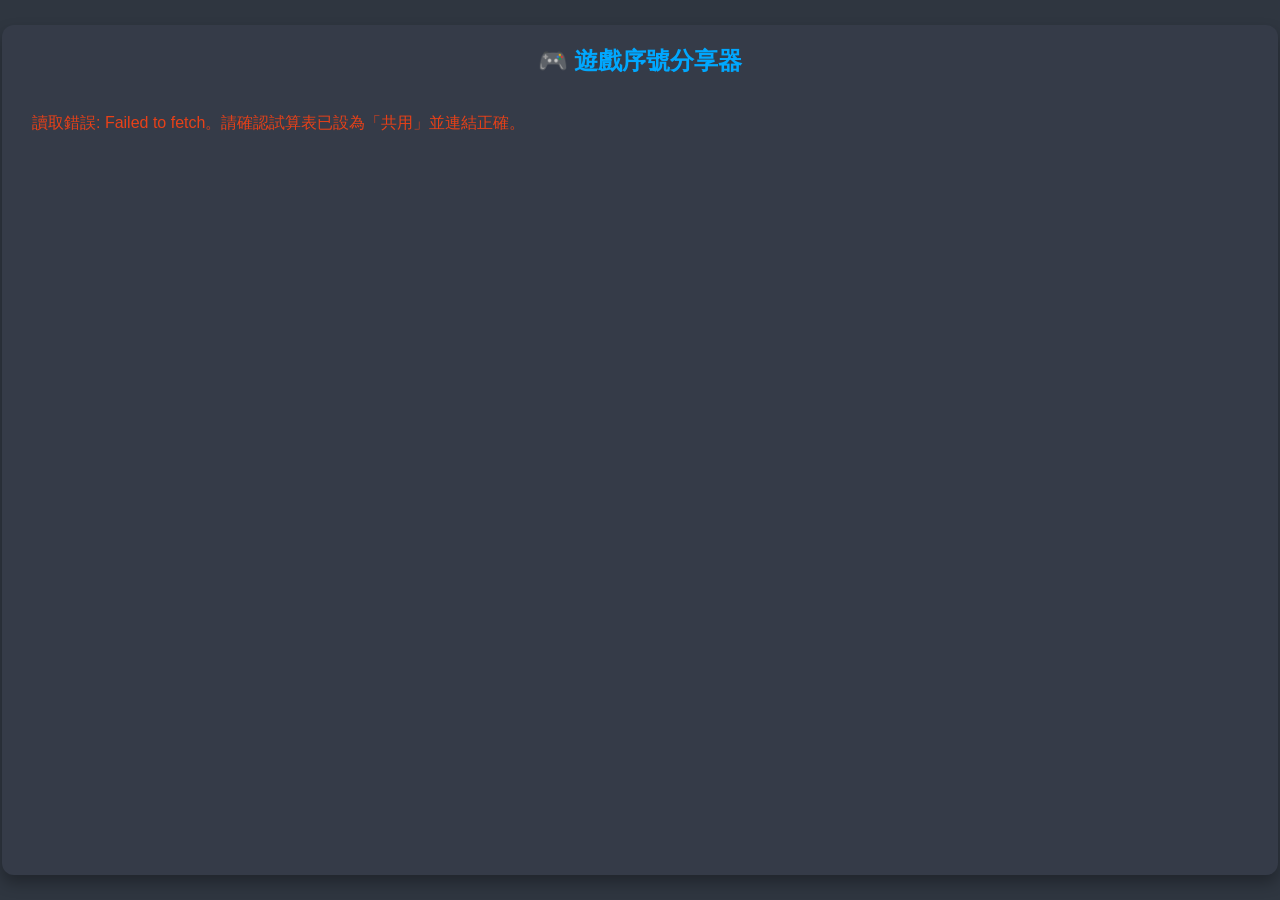
==== index.html @ b49b6d85 "Update index.html" ====
<!DOCTYPE html>
<html lang="zh-TW">
<head>
    <meta charset="UTF-8">
    <meta name="viewport" content="width=device-width, initial-scale=1.0">
    <title>燕雲序號</title>
    <style>
        body {
            font-family: 'Segoe UI', Tahoma, Geneva, Verdana, sans-serif;
            background-color: #2f3640;
            color: #f5f6fa;
            display: flex;
            justify-content: center;
            align-items: center; /* 讓整個容器在螢幕正中間 */
            margin: 0;
            height: 100vh; /* 鎖定網頁高度剛好等於螢幕高度 */
            overflow: hidden; /* 🌟 徹底禁止整個網頁出現上下滾動條 */
        }

        .app-container {
            background: #353b48;
            padding: 20px 30px;
            border-radius: 12px;
            box-shadow: 0 8px 15px rgba(0,0,0,0.3);
            width: 95vw; /* 寬度佔滿螢幕 95% */
            height: 90vh; /* 高度佔滿螢幕 90%，留出邊界 */
            display: flex;
            flex-direction: column;
        }

        h2 {
            margin-top: 0;
            text-align: center;
            color: #00a8ff;
            margin-bottom: 20px;
            flex-shrink: 0; /* 確保標題不會因為序號太多而被壓縮 */
        }

        .key-list {
            /* 🌟 動態排版魔法：向下排列，碰到底部自動換到右邊新的一欄 */
            display: flex;
            flex-direction: column;
            flex-wrap: wrap; 
            align-content: flex-start;
            gap: 12px;
            
            height: 100%; /* 自動填滿標題下方的所有剩餘空間 */
            overflow-x: auto; /* 序號很多欄的時候，允許左右滑動 */
            overflow-y: hidden; /* 確保絕對不會上下滑動 */
            padding-bottom: 10px;
        }

        .key-item {
            display: flex;
            gap: 10px;
            background: #2f3640;
            padding: 10px;
            border-radius: 6px;
            align-items: center;
            border: 1px solid #718093;
            width: max-content; /* 讓框框的寬度「剛剛好」包住序號和按鈕 */
        }

        .key-item input {
            width: 155px; /* 🌟 寫死輸入框寬度，按鈕就會直接貼齊在紅色標記線的位置 */
            background: transparent;
            border: none;
            color: #f5f6fa;
            font-size: 16px;
            font-family: monospace;
            outline: none;
            transition: color 0.3s;
        }

        .copy-btn {
            padding: 8px 12px;
            font-size: 14px;
            cursor: pointer;
            border: none;
            border-radius: 4px;
            transition: 0.2s;
            color: white;
            background-color: #44bd32;
            white-space: nowrap;
        }
        .copy-btn:hover { background-color: #4cd137; }
        .copy-btn.success { background-color: #e1b12c; }

        /* 美化一下底部的左右滾動條，讓它在深色背景更好看 */
        ::-webkit-scrollbar {
            height: 12px;
        }
        ::-webkit-scrollbar-track {
            background: #2f3640;
            border-radius: 6px;
        }
        ::-webkit-scrollbar-thumb {
            background: #718093;
            border-radius: 6px;
        }
        ::-webkit-scrollbar-thumb:hover {
            background: #00a8ff;
        }
    </style>
</head>
<body>

    <div class="app-container">
        <h2>🎮 遊戲序號分享器</h2>
        <div id="keyList" class="key-list"></div>
    </div>

    <script src="keys.js"></script>

<script>
    document.addEventListener("DOMContentLoaded", async () => {
        const keyList = document.getElementById("keyList");
        const usedKeys = JSON.parse(localStorage.getItem('myUsedKeys') || '[]');
        
        // 🌟 把剛剛組裝好的 CSV 連結放在這
        const csvUrl = "https://docs.google.com/spreadsheets/d/1OxGtnWXhjQEUlY1eI7tkQXdDOUSU3BPQaHswRTSkiH0/gviz/tq?tqx=out:csv&sheet=Sheet1";

        try {
            const response = await fetch(csvUrl);
            if (!response.ok) throw new Error("網路請求失敗");
            
            const data = await response.text();
            
            // 解析 CSV：以換行符號切割，並過濾掉標題列(第一行)與空行
            const lines = data.split('\n');
            const sharedKeys = lines.slice(1).map(line => line.replace(/"/g, '').trim()).filter(k => k !== "");

            sharedKeys.forEach(key => addKeyToDOM(key));
        } catch (e) {
            console.error(e);
            keyList.innerHTML = `<p style='text-align:center; color:#e84118;'>讀取錯誤: ${e.message}。請確認試算表已設為「共用」並連結正確。</p>`;
        }
        
        // 記得保留你原本的 addKeyToDOM 和 markAsUsed 函數在這裡...
    });
</script>

</body>
</html>
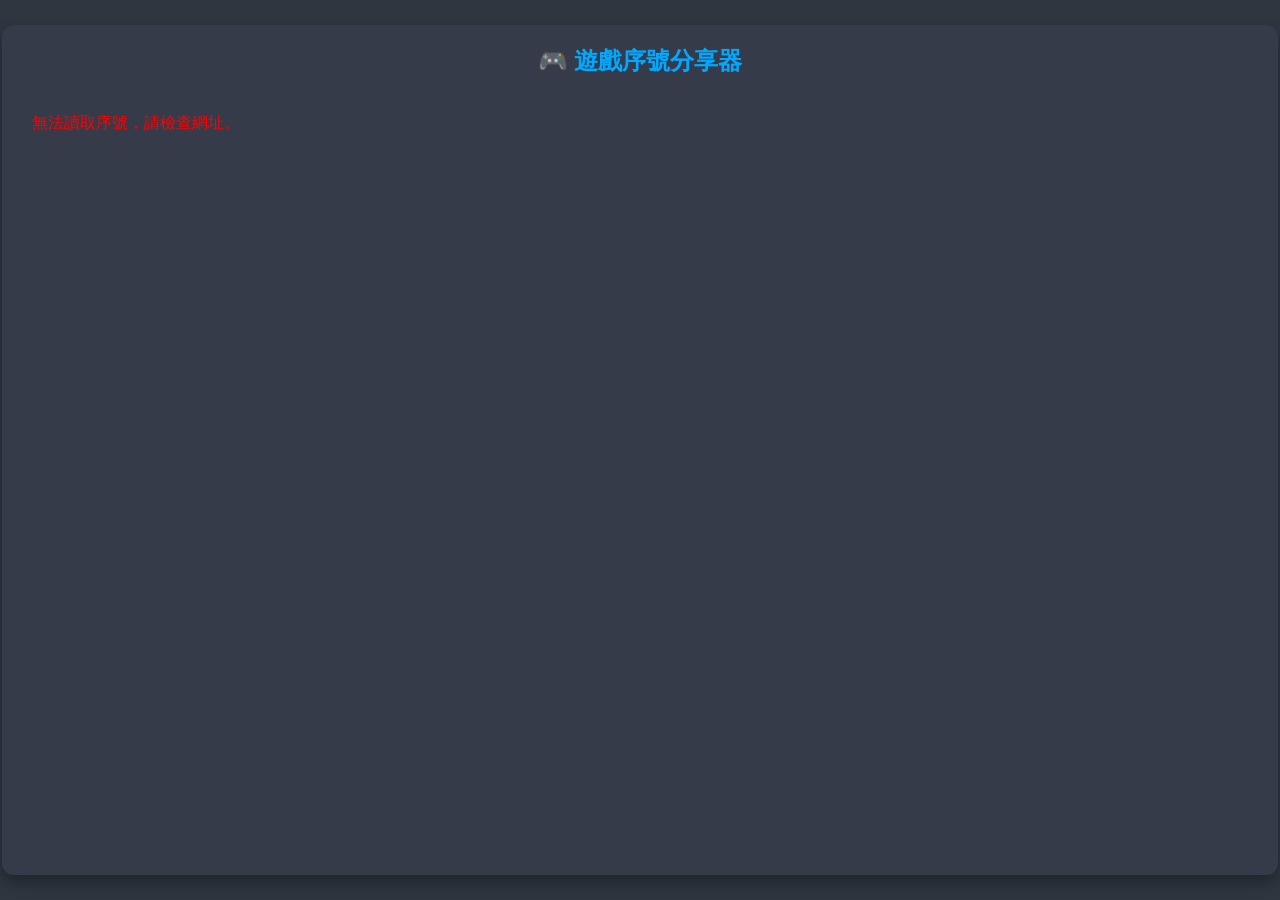
==== commit d0b7de5a: "Update index.html" ====
--- a/index.html
+++ b/index.html
@@ -117,26 +117,19 @@
         const keyList = document.getElementById("keyList");
         const usedKeys = JSON.parse(localStorage.getItem('myUsedKeys') || '[]');
         
-        // 🌟 把剛剛組裝好的 CSV 連結放在這
-        const csvUrl = "https://docs.google.com/spreadsheets/d/1OxGtnWXhjQEUlY1eI7tkQXdDOUSU3BPQaHswRTSkiH0/gviz/tq?tqx=out:csv&sheet=Sheet1";
+// 替換掉原本的 csvUrl 邏輯，改用這個：
+const rawGistUrl = "https://gist.githubusercontent.com/AngKuKueh/744a869a1fc16f2f3ce1430549cd5bee/raw/9ef3564fe8f96afb8cfdb8e13698ada5507ed8f2/gistfile1.txt"; 
 
-        try {
-            const response = await fetch(csvUrl);
-            if (!response.ok) throw new Error("網路請求失敗");
-            
-            const data = await response.text();
-            
-            // 解析 CSV：以換行符號切割，並過濾掉標題列(第一行)與空行
-            const lines = data.split('\n');
-            const sharedKeys = lines.slice(1).map(line => line.replace(/"/g, '').trim()).filter(k => k !== "");
-
-            sharedKeys.forEach(key => addKeyToDOM(key));
-        } catch (e) {
-            console.error(e);
-            keyList.innerHTML = `<p style='text-align:center; color:#e84118;'>讀取錯誤: ${e.message}。請確認試算表已設為「共用」並連結正確。</p>`;
-        }
-        
-        // 記得保留你原本的 addKeyToDOM 和 markAsUsed 函數在這裡...
+try {
+    const response = await fetch(rawGistUrl);
+    const data = await response.text();
+    
+    // 直接以換行切割，這比 CSV 更穩定
+    const sharedKeys = data.split('\n').map(k => k.trim()).filter(k => k !== "");
+    sharedKeys.forEach(key => addKeyToDOM(key));
+} catch (e) {
+    keyList.innerHTML = "<p style='color:red;'>無法讀取序號，請檢查網址。</p>";
+}
     });
 </script>
 
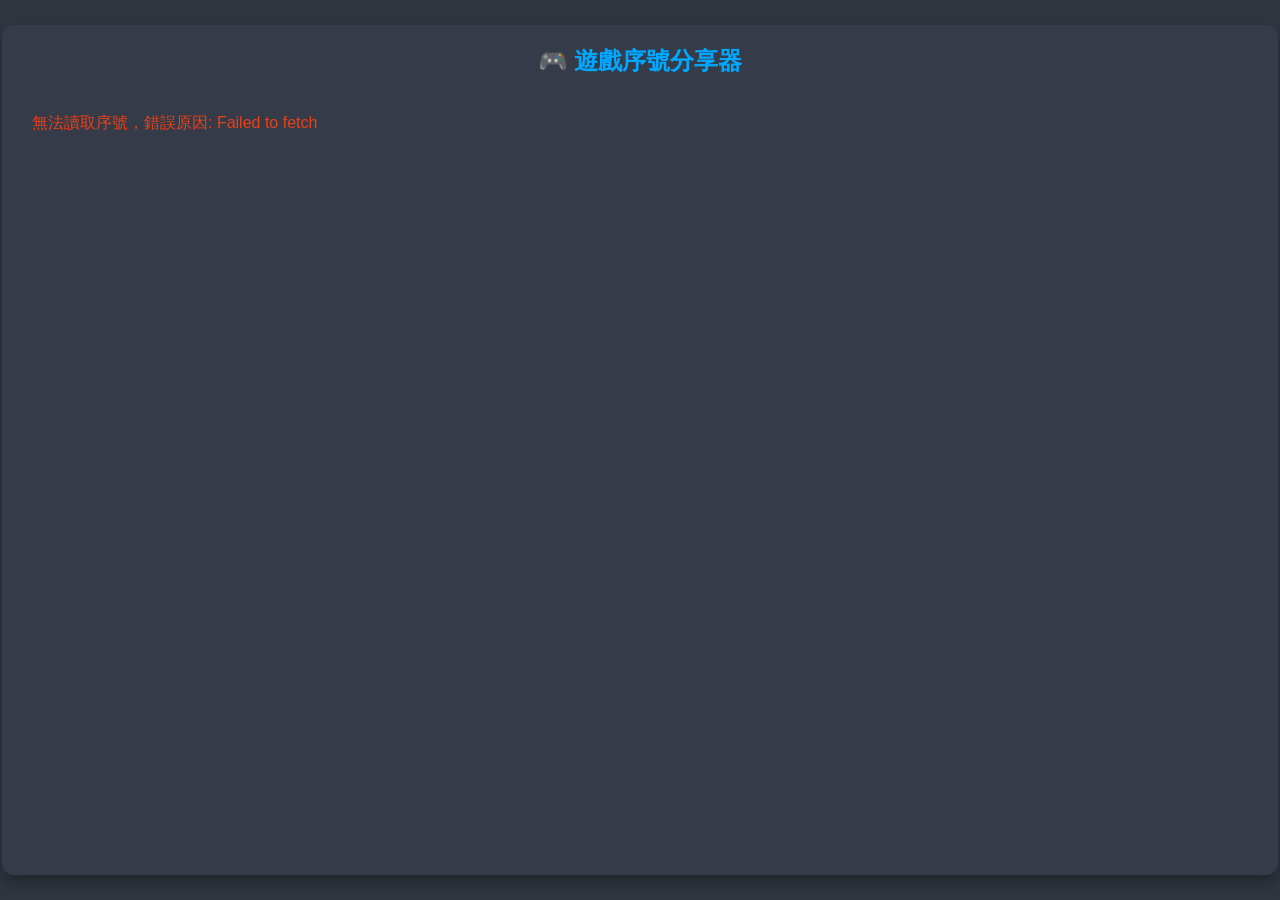
==== commit 6228dde8: "Update index.html" ====
--- a/index.html
+++ b/index.html
@@ -3,7 +3,7 @@
 <head>
     <meta charset="UTF-8">
     <meta name="viewport" content="width=device-width, initial-scale=1.0">
-    <title>燕雲序號</title>
+    <title>燕雲序號分享</title>
     <style>
         body {
             font-family: 'Segoe UI', Tahoma, Geneva, Verdana, sans-serif;
@@ -62,7 +62,7 @@
         }
 
         .key-item input {
-            width: 155px; /* 🌟 寫死輸入框寬度，按鈕就會直接貼齊在紅色標記線的位置 */
+            width: 155px; /* 🌟 寫死輸入框寬度，按鈕就會直接貼齊 */
             background: transparent;
             border: none;
             color: #f5f6fa;
@@ -110,28 +110,83 @@
         <div id="keyList" class="key-list"></div>
     </div>
 
-    <script src="keys.js"></script>
+    <script>
+        document.addEventListener("DOMContentLoaded", async () => {
+            const keyList = document.getElementById("keyList");
+            const usedKeys = JSON.parse(localStorage.getItem('myUsedKeys') || '[]');
+            
+            // 🌟 這裡幫你把網址修正為「動態最新版連結」，移除中間的版本號
+            const rawGistUrl = "https://gist.githubusercontent.com/AngKuKueh/744a869a1fc16f2f3ce1430549cd5bee/raw/gistfile1.txt"; 
 
-<script>
-    document.addEventListener("DOMContentLoaded", async () => {
-        const keyList = document.getElementById("keyList");
-        const usedKeys = JSON.parse(localStorage.getItem('myUsedKeys') || '[]');
-        
-// 替換掉原本的 csvUrl 邏輯，改用這個：
-const rawGistUrl = "https://gist.githubusercontent.com/AngKuKueh/744a869a1fc16f2f3ce1430549cd5bee/raw/9ef3564fe8f96afb8cfdb8e13698ada5507ed8f2/gistfile1.txt"; 
+            try {
+                const response = await fetch(rawGistUrl);
+                if (!response.ok) throw new Error("網路讀取失敗");
+                
+                const data = await response.text();
+                
+                // 直接以換行切割，這比 CSV 更穩定
+                const sharedKeys = data.split('\n').map(k => k.trim()).filter(k => k !== "");
+                
+                if(sharedKeys.length === 0) {
+                    keyList.innerHTML = "<p style='text-align:center;'>目前沒有可用的序號。</p>";
+                    return;
+                }
 
-try {
-    const response = await fetch(rawGistUrl);
-    const data = await response.text();
-    
-    // 直接以換行切割，這比 CSV 更穩定
-    const sharedKeys = data.split('\n').map(k => k.trim()).filter(k => k !== "");
-    sharedKeys.forEach(key => addKeyToDOM(key));
-} catch (e) {
-    keyList.innerHTML = "<p style='color:red;'>無法讀取序號，請檢查網址。</p>";
-}
-    });
-</script>
+                // 呼叫下方的生成功能
+                sharedKeys.forEach(key => addKeyToDOM(key));
+                
+            } catch (e) {
+                console.error(e);
+                keyList.innerHTML = `<p style='color:#e84118; text-align:center;'>無法讀取序號，錯誤原因: ${e.message}</p>`;
+            }
+
+            // 🌟 補回原本遺失的建立 DOM 物件功能
+            function addKeyToDOM(keyText) {
+                const keyItem = document.createElement("div");
+                keyItem.className = "key-item";
+
+                const keyDisplay = document.createElement("input");
+                keyDisplay.type = "text";
+                keyDisplay.value = keyText;
+                keyDisplay.readOnly = true;
+
+                const copyBtn = document.createElement("button");
+                copyBtn.className = "copy-btn";
+                copyBtn.textContent = "複製";
+                
+                // 如果已經複製過，直接變更樣式
+                if (usedKeys.includes(keyText)) {
+                    markAsUsed(copyBtn, keyDisplay);
+                }
+                
+                // 點擊複製事件
+                copyBtn.addEventListener("click", () => {
+                    navigator.clipboard.writeText(keyText).then(() => {
+                        markAsUsed(copyBtn, keyDisplay);
+                        if (!usedKeys.includes(keyText)) {
+                            usedKeys.push(keyText);
+                            localStorage.setItem('myUsedKeys', JSON.stringify(usedKeys));
+                        }
+                    }).catch(err => {
+                        console.error('複製失敗:', err);
+                        alert("複製失敗！");
+                    });
+                });
+
+                keyItem.appendChild(keyDisplay);
+                keyItem.appendChild(copyBtn);
+                keyList.appendChild(keyItem);
+            }
+
+            // 🌟 補回原本遺失的變更為「已複製」樣式功能
+            function markAsUsed(btn, display) {
+                btn.textContent = "已複製";
+                btn.classList.add("success");
+                display.style.textDecoration = "line-through";
+                display.style.color = "#718093";
+            }
+        });
+    </script>
 
 </body>
 </html>
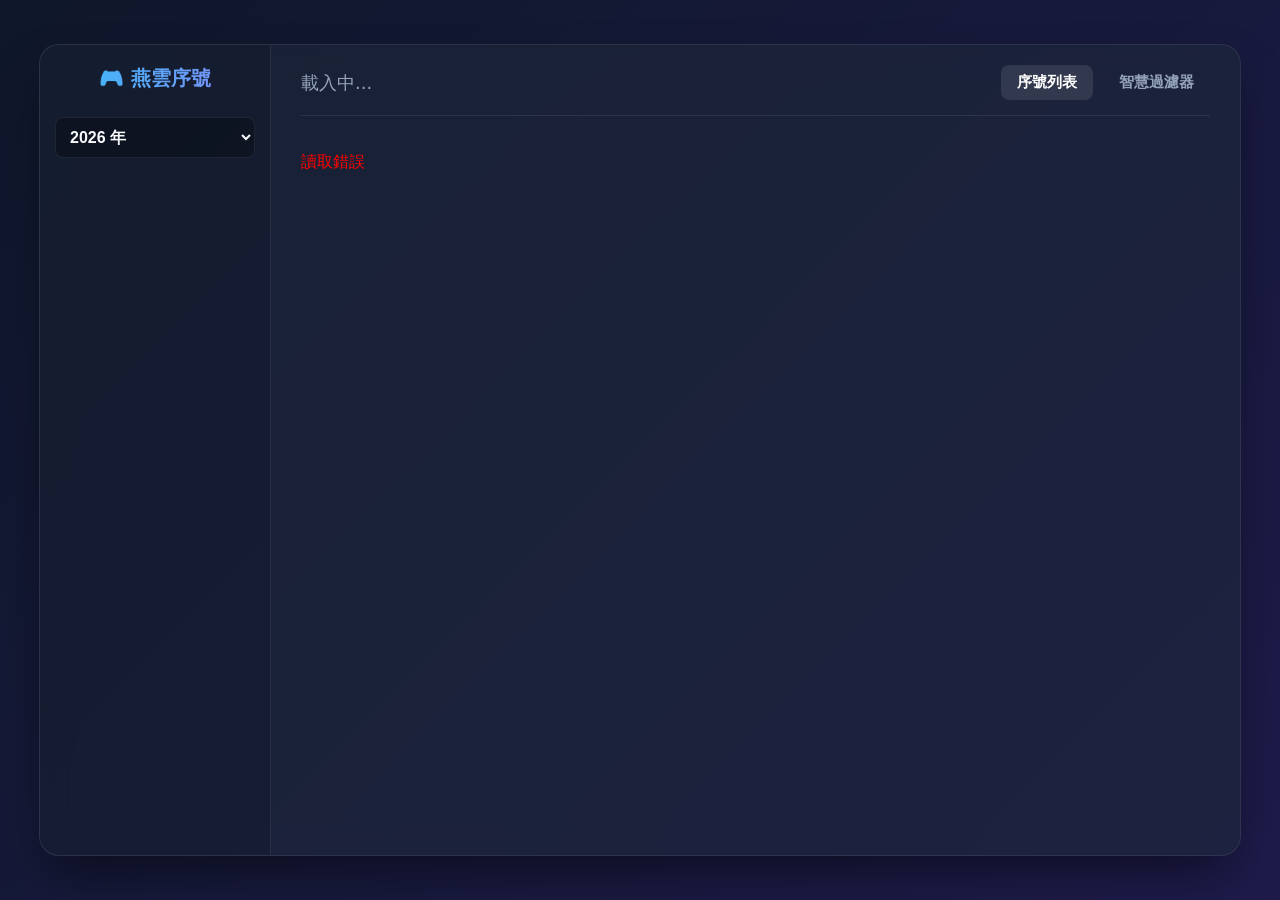
==== commit 04eb9ba0: "Update index.html" ====
--- a/index.html
+++ b/index.html
@@ -4,189 +4,293 @@
     <meta charset="UTF-8">
     <meta name="viewport" content="width=device-width, initial-scale=1.0">
     <title>燕雲序號分享</title>
-    <style>
-        body {
-            font-family: 'Segoe UI', Tahoma, Geneva, Verdana, sans-serif;
-            background-color: #2f3640;
-            color: #f5f6fa;
-            display: flex;
-            justify-content: center;
-            align-items: center; /* 讓整個容器在螢幕正中間 */
-            margin: 0;
-            height: 100vh; /* 鎖定網頁高度剛好等於螢幕高度 */
-            overflow: hidden; /* 🌟 徹底禁止整個網頁出現上下滾動條 */
-        }
-
-        .app-container {
-            background: #353b48;
-            padding: 20px 30px;
-            border-radius: 12px;
-            box-shadow: 0 8px 15px rgba(0,0,0,0.3);
-            width: 95vw; /* 寬度佔滿螢幕 95% */
-            height: 90vh; /* 高度佔滿螢幕 90%，留出邊界 */
-            display: flex;
-            flex-direction: column;
-        }
-
-        h2 {
-            margin-top: 0;
-            text-align: center;
-            color: #00a8ff;
-            margin-bottom: 20px;
-            flex-shrink: 0; /* 確保標題不會因為序號太多而被壓縮 */
-        }
-
-        .key-list {
-            /* 🌟 動態排版魔法：向下排列，碰到底部自動換到右邊新的一欄 */
-            display: flex;
-            flex-direction: column;
-            flex-wrap: wrap; 
-            align-content: flex-start;
-            gap: 12px;
-            
-            height: 100%; /* 自動填滿標題下方的所有剩餘空間 */
-            overflow-x: auto; /* 序號很多欄的時候，允許左右滑動 */
-            overflow-y: hidden; /* 確保絕對不會上下滑動 */
-            padding-bottom: 10px;
-        }
-
-        .key-item {
-            display: flex;
-            gap: 10px;
-            background: #2f3640;
-            padding: 10px;
-            border-radius: 6px;
-            align-items: center;
-            border: 1px solid #718093;
-            width: max-content; /* 讓框框的寬度「剛剛好」包住序號和按鈕 */
-        }
-
-        .key-item input {
-            width: 155px; /* 🌟 寫死輸入框寬度，按鈕就會直接貼齊 */
-            background: transparent;
-            border: none;
-            color: #f5f6fa;
-            font-size: 16px;
-            font-family: monospace;
-            outline: none;
-            transition: color 0.3s;
-        }
-
-        .copy-btn {
-            padding: 8px 12px;
-            font-size: 14px;
-            cursor: pointer;
-            border: none;
-            border-radius: 4px;
-            transition: 0.2s;
-            color: white;
-            background-color: #44bd32;
-            white-space: nowrap;
-        }
-        .copy-btn:hover { background-color: #4cd137; }
-        .copy-btn.success { background-color: #e1b12c; }
-
-        /* 美化一下底部的左右滾動條，讓它在深色背景更好看 */
-        ::-webkit-scrollbar {
-            height: 12px;
-        }
-        ::-webkit-scrollbar-track {
-            background: #2f3640;
-            border-radius: 6px;
-        }
-        ::-webkit-scrollbar-thumb {
-            background: #718093;
-            border-radius: 6px;
-        }
-        ::-webkit-scrollbar-thumb:hover {
-            background: #00a8ff;
-        }
-    </style>
+    <link rel="stylesheet" href="style.css">
 </head>
 <body>
 
     <div class="app-container">
-        <h2>🎮 遊戲序號分享器</h2>
-        <div id="keyList" class="key-list"></div>
+        <aside class="sidebar">
+            <div class="brand-title">🎮 燕雲序號</div>
+            <select id="yearSelect" class="year-select">
+                <option value="2026">2026 年</option>
+                <option value="2027">2027 年</option>
+            </select>
+            <div id="monthList" class="month-list">
+                </div>
+        </aside>
+
+        <main class="main-content">
+            <header>
+                <h2 id="currentMonthTitle" class="current-month-title">載入中...</h2>
+                <div class="nav-links">
+                    <button id="navBtnList" class="nav-btn active">序號列表</button>
+                    <button id="navBtnAdd" class="nav-btn">智慧過濾器</button>
+                </div>
+            </header>
+
+            <div id="viewList" class="view-section active">
+                <div id="keyList" class="key-list"></div>
+            </div>
+
+            <div id="viewAdd" class="view-section">
+                <div class="add-container">
+                    <p class="hint-text">貼上的序號將會自動比對整個資料庫。系統會剔除所有已知序號，並將全新序號加入 <strong><span id="targetMonthText">當前月份</span></strong> 中。</p>
+                    <textarea id="rawInput" placeholder="請在此貼上大量、未經整理的序號..."></textarea>
+                    
+                    <div class="action-row">
+                        <button id="btnProcess" class="btn-large btn-process">✨ 自動比對與過濾</button>
+                    </div>
+
+                    <div id="processResult">
+                        <p id="resultMsg" class="status-msg"></p>
+                        <textarea id="cleanOutput" rows="3" readonly placeholder="整理後的全新序號會顯示在這裡..."></textarea>
+                        <div class="action-row" style="justify-content: flex-end;">
+                            <button id="btnExportTxt" class="btn-large btn-export">📄 匯出 TXT</button>
+                            <button id="btnCopyDC" class="btn-large btn-dc">💬 複製給 DC 管理員</button>
+                        </div>
+                    </div>
+                </div>
+            </div>
+        </main>
     </div>
 
     <script>
         document.addEventListener("DOMContentLoaded", async () => {
+            const now = new Date();
+            const systemYear = now.getFullYear();      
+            const systemMonth = now.getMonth() + 1;    
+            
+            let selectedYear = systemYear.toString();
+            let selectedMonth = systemMonth.toString();
+
+            let keysDB = {}; 
+            let newlyProcessedKeys = [];
+            const usedKeys = JSON.parse(localStorage.getItem('myUsedKeys') || '[]');
+            const rawGistUrl = "https://gist.githubusercontent.com/AngKuKueh/744a869a1fc16f2f3ce1430549cd5bee/raw/gistfile1.txt"; 
+
             const keyList = document.getElementById("keyList");
-            const usedKeys = JSON.parse(localStorage.getItem('myUsedKeys') || '[]');
-            
-            // 🌟 這裡幫你把網址修正為「動態最新版連結」，移除中間的版本號
-            const rawGistUrl = "https://gist.githubusercontent.com/AngKuKueh/744a869a1fc16f2f3ce1430549cd5bee/raw/gistfile1.txt"; 
-
+            const monthList = document.getElementById("monthList");
+            const yearSelect = document.getElementById("yearSelect");
+            const currentMonthTitle = document.getElementById("currentMonthTitle");
+            const targetMonthText = document.getElementById("targetMonthText");
+
+            // 初始化：抓取 Gist
             try {
                 const response = await fetch(rawGistUrl);
-                if (!response.ok) throw new Error("網路讀取失敗");
-                
+                if (!response.ok) throw new Error("讀取失敗");
                 const data = await response.text();
-                
-                // 直接以換行切割，這比 CSV 更穩定
-                const sharedKeys = data.split('\n').map(k => k.trim()).filter(k => k !== "");
-                
-                if(sharedKeys.length === 0) {
-                    keyList.innerHTML = "<p style='text-align:center;'>目前沒有可用的序號。</p>";
-                    return;
-                }
-
-                // 呼叫下方的生成功能
-                sharedKeys.forEach(key => addKeyToDOM(key));
-                
+                parseGistData(data);
             } catch (e) {
                 console.error(e);
-                keyList.innerHTML = `<p style='color:#e84118; text-align:center;'>無法讀取序號，錯誤原因: ${e.message}</p>`;
-            }
-
-            // 🌟 補回原本遺失的建立 DOM 物件功能
-            function addKeyToDOM(keyText) {
+                keyList.innerHTML = `<p style="color:red; grid-column: 1/-1;">讀取錯誤</p>`;
+            }
+
+            // 解析 Gist 文字檔邏輯
+            function parseGistData(text) {
+                const lines = text.split('\n');
+                let parseTarget = `${systemYear}-${systemMonth}`; 
+                
+                if(!keysDB[parseTarget]) keysDB[parseTarget] = [];
+
+                lines.forEach(line => {
+                    let trimLine = line.trim();
+                    if (trimLine === "") return;
+                    
+                    const tagMatch = trimLine.match(/^\[?(\d{4})-(\d{1,2})\]?/);
+                    if (tagMatch) {
+                        parseTarget = `${tagMatch[1]}-${parseInt(tagMatch[2])}`;
+                        if(!keysDB[parseTarget]) keysDB[parseTarget] = [];
+                        return; 
+                    }
+                    
+                    keysDB[parseTarget].push(trimLine);
+                });
+                
+                initUI();
+            }
+
+            // 初始化 UI
+            function initUI() {
+                if(yearSelect.querySelector(`option[value="${systemYear}"]`)) {
+                    yearSelect.value = systemYear;
+                }
+                
+                renderMonthButtons();
+                updateMainView();
+                
+                yearSelect.addEventListener("change", (e) => {
+                    selectedYear = e.target.value;
+                    selectedMonth = selectedYear === "2026" ? systemMonth.toString() : "1";
+                    renderMonthButtons();
+                    updateMainView();
+                });
+            }
+
+            // 渲染左側月份按鈕
+            function renderMonthButtons() {
+                monthList.innerHTML = "";
+                for (let m = 1; m <= 12; m++) {
+                    if (selectedYear === "2026" && m < 6) continue;
+
+                    const btn = document.createElement("button");
+                    btn.className = "month-btn";
+                    btn.textContent = `${m} 月份`;
+                    
+                    if (m.toString() === selectedMonth) btn.classList.add("active");
+                    
+                    btn.addEventListener("click", () => {
+                        selectedMonth = m.toString();
+                        renderMonthButtons(); 
+                        updateMainView();     
+                    });
+                    
+                    monthList.appendChild(btn);
+                }
+            }
+
+            // 更新右側序號列表
+            function updateMainView() {
+                const targetKey = `${selectedYear}-${selectedMonth}`;
+                const currentKeys = keysDB[targetKey] || [];
+                
+                // 💡 標題更新為「數據統計」
+                currentMonthTitle.innerHTML = `📌 本月共收錄 <span>${currentKeys.length}</span> 個序號`;
+                targetMonthText.textContent = `${systemYear}年 ${systemMonth}月`; 
+                
+                keyList.innerHTML = "";
+                
+                if (currentKeys.length === 0) {
+                    keyList.innerHTML = `<p style="color:var(--text-muted); grid-column: 1/-1;">此月份尚無序號。</p>`;
+                    return;
+                }
+                
+                currentKeys.forEach(key => addKeyToDOM(key, false));
+            }
+
+            // 生成 DOM
+            function addKeyToDOM(keyText, isNewTemp = false) {
                 const keyItem = document.createElement("div");
                 keyItem.className = "key-item";
+                
+                const wrapper = document.createElement("div");
+                wrapper.className = "key-input-wrapper";
+
+                if (isNewTemp) {
+                    const newTag = document.createElement("span");
+                    newTag.className = "tag-new";
+                    newTag.textContent = "NEW";
+                    wrapper.appendChild(newTag);
+                    keyItem.style.borderColor = "rgba(16, 185, 129, 0.5)";
+                }
 
                 const keyDisplay = document.createElement("input");
                 keyDisplay.type = "text";
                 keyDisplay.value = keyText;
                 keyDisplay.readOnly = true;
+                wrapper.appendChild(keyDisplay);
 
                 const copyBtn = document.createElement("button");
                 copyBtn.className = "copy-btn";
                 copyBtn.textContent = "複製";
                 
-                // 如果已經複製過，直接變更樣式
                 if (usedKeys.includes(keyText)) {
-                    markAsUsed(copyBtn, keyDisplay);
-                }
-                
-                // 點擊複製事件
+                    copyBtn.textContent = "已複製";
+                    copyBtn.classList.add("success");
+                    keyDisplay.style.textDecoration = "line-through";
+                    keyDisplay.style.color = "var(--text-muted)";
+                }
+                
                 copyBtn.addEventListener("click", () => {
                     navigator.clipboard.writeText(keyText).then(() => {
-                        markAsUsed(copyBtn, keyDisplay);
+                        copyBtn.textContent = "已複製";
+                        copyBtn.classList.add("success");
+                        keyDisplay.style.textDecoration = "line-through";
+                        keyDisplay.style.color = "var(--text-muted)";
                         if (!usedKeys.includes(keyText)) {
                             usedKeys.push(keyText);
                             localStorage.setItem('myUsedKeys', JSON.stringify(usedKeys));
                         }
-                    }).catch(err => {
-                        console.error('複製失敗:', err);
-                        alert("複製失敗！");
                     });
                 });
 
-                keyItem.appendChild(keyDisplay);
+                keyItem.appendChild(wrapper);
                 keyItem.appendChild(copyBtn);
                 keyList.appendChild(keyItem);
             }
 
-            // 🌟 補回原本遺失的變更為「已複製」樣式功能
-            function markAsUsed(btn, display) {
-                btn.textContent = "已複製";
-                btn.classList.add("success");
-                display.style.textDecoration = "line-through";
-                display.style.color = "#718093";
-            }
+            // 視圖切換 
+            document.getElementById("navBtnList").addEventListener("click", () => switchTab('list'));
+            document.getElementById("navBtnAdd").addEventListener("click", () => switchTab('add'));
+
+            function switchTab(tab) {
+                const navBtnList = document.getElementById("navBtnList");
+                const navBtnAdd = document.getElementById("navBtnAdd");
+                const viewList = document.getElementById("viewList");
+                const viewAdd = document.getElementById("viewAdd");
+
+                if (tab === 'list') {
+                    navBtnList.classList.add('active'); navBtnAdd.classList.remove('active');
+                    viewList.classList.add('active'); viewAdd.classList.remove('active');
+                } else {
+                    navBtnAdd.classList.add('active'); navBtnList.classList.remove('active');
+                    viewAdd.classList.add('active'); viewList.classList.remove('active');
+                }
+            }
+
+            // 💡 跨月份全域過濾邏輯
+            document.getElementById("btnProcess").addEventListener("click", () => {
+                const rawText = document.getElementById("rawInput").value;
+                if (!rawText.trim()) return alert("請先貼上序號！");
+
+                const currentSystemKey = `${systemYear}-${systemMonth}`;
+                if(!keysDB[currentSystemKey]) keysDB[currentSystemKey] = [];
+
+                const extractedWords = rawText.split(/[\s,，、；;]+/);
+                let potentialKeys = extractedWords.map(k => k.trim()).filter(k => k.length > 5);
+                let uniqueInputKeys = [...new Set(potentialKeys)];
+                
+                // 取得所有月份的全部已知序號 (打平為一維陣列)
+                const allKnownKeys = Object.values(keysDB).flat();
+                
+                // 嚴格比對：只要出現在任何月份過，通通剔除
+                newlyProcessedKeys = uniqueInputKeys.filter(k => !allKnownKeys.includes(k));
+                const duplicateCount = potentialKeys.length - newlyProcessedKeys.length;
+
+                document.getElementById("processResult").style.display = "flex";
+                if (newlyProcessedKeys.length > 0) {
+                    document.getElementById("resultMsg").style.color = "var(--success-color)";
+                    document.getElementById("resultMsg").innerHTML = `🎉 成功提取 ${newlyProcessedKeys.length} 個新序號。(全域過濾 ${duplicateCount} 個重複)`;
+                    document.getElementById("cleanOutput").value = newlyProcessedKeys.join('\n');
+                    
+                    newlyProcessedKeys.forEach(key => keysDB[currentSystemKey].unshift(key));
+                    
+                    if(selectedYear === systemYear.toString() && selectedMonth === systemMonth.toString()) {
+                        updateMainView();
+                        const items = keyList.querySelectorAll('.key-item');
+                        for(let i=0; i<newlyProcessedKeys.length; i++) {
+                             items[i].style.borderColor = "rgba(16, 185, 129, 0.5)";
+                        }
+                    }
+                } else {
+                    document.getElementById("resultMsg").style.color = "#fbbf24";
+                    document.getElementById("resultMsg").innerHTML = `⚠️ 無新序號，貼上的內容皆已收錄於資料庫中。`;
+                    document.getElementById("cleanOutput").value = "";
+                }
+            });
+
+            // 匯出與複製
+            document.getElementById("btnCopyDC").addEventListener("click", () => {
+                if(newlyProcessedKeys.length === 0) return alert("無序號");
+                navigator.clipboard.writeText(`哈囉！${systemMonth}月份有新的序號：\n\n${newlyProcessedKeys.join('\n')}`).then(() => alert("已複製！"));
+            });
+            document.getElementById("btnExportTxt").addEventListener("click", () => {
+                if(newlyProcessedKeys.length === 0) return alert("無序號");
+                const a = document.createElement('a');
+                a.href = URL.createObjectURL(new Blob([newlyProcessedKeys.join('\n')]));
+                a.download = `${systemYear}年${systemMonth}月_新序號.txt`;
+                a.click();
+            });
         });
     </script>
-
 </body>
 </html>
--- a/style.css
+++ b/style.css
@@ -0,0 +1,242 @@
+/* ================== 2026 現代美學 ================== */
+:root {
+    --bg-gradient: linear-gradient(135deg, #0f172a 0%, #1e1b4b 100%);
+    --glass-bg: rgba(30, 41, 59, 0.6);
+    --glass-panel: rgba(15, 23, 42, 0.4);
+    --glass-border: rgba(255, 255, 255, 0.08);
+    --primary-color: #0ea5e9;
+    --primary-hover: #38bdf8;
+    --success-color: #10b981;
+    --text-main: #f8fafc;
+    --text-muted: #94a3b8;
+}
+
+body {
+    font-family: 'Segoe UI', system-ui, -apple-system, sans-serif;
+    background: var(--bg-gradient);
+    color: var(--text-main);
+    display: flex;
+    justify-content: center;
+    align-items: center;
+    margin: 0;
+    height: 100vh;
+    overflow: hidden;
+}
+
+/* 主容器 */
+.app-container {
+    background: var(--glass-bg);
+    border-radius: 20px;
+    border: 1px solid var(--glass-border);
+    box-shadow: 0 25px 50px -12px rgba(0, 0, 0, 0.5);
+    width: 95vw;
+    max-width: 1200px;
+    height: 90vh;
+    display: flex;
+    overflow: hidden;
+    backdrop-filter: blur(16px);
+    -webkit-backdrop-filter: blur(16px);
+}
+
+/* 左側邊欄 */
+.sidebar {
+    width: 200px;
+    background: var(--glass-panel);
+    border-right: 1px solid var(--glass-border);
+    display: flex;
+    flex-direction: column;
+    padding: 20px 15px;
+    flex-shrink: 0;
+}
+
+.brand-title {
+    font-size: 20px;
+    font-weight: bold;
+    text-align: center;
+    margin-bottom: 25px;
+    background: linear-gradient(to right, #38bdf8, #818cf8);
+    -webkit-background-clip: text;
+    -webkit-text-fill-color: transparent;
+}
+
+.year-select {
+    background: rgba(0, 0, 0, 0.3);
+    color: var(--text-main);
+    border: 1px solid var(--glass-border);
+    padding: 10px;
+    border-radius: 8px;
+    font-size: 16px;
+    font-weight: bold;
+    outline: none;
+    margin-bottom: 15px;
+    cursor: pointer;
+}
+.year-select option { background: #1e293b; }
+
+.month-list {
+    display: flex;
+    flex-direction: column;
+    gap: 8px;
+    overflow-y: auto;
+}
+
+.month-btn {
+    background: transparent;
+    color: var(--text-muted);
+    border: 1px solid transparent;
+    padding: 10px 15px;
+    border-radius: 8px;
+    text-align: left;
+    cursor: pointer;
+    transition: 0.2s;
+    font-size: 15px;
+    font-weight: 500;
+}
+.month-btn:hover:not(:disabled) { background: rgba(255,255,255,0.05); color: var(--text-main); }
+.month-btn.active { background: rgba(14, 165, 233, 0.15); border-color: rgba(14, 165, 233, 0.4); color: white; }
+
+/* 右側主內容區 */
+.main-content {
+    flex-grow: 1;
+    display: flex;
+    flex-direction: column;
+    padding: 20px 30px;
+    overflow: hidden;
+}
+
+header {
+    display: flex;
+    justify-content: space-between;
+    align-items: center;
+    margin-bottom: 20px;
+    border-bottom: 1px solid var(--glass-border);
+    padding-bottom: 15px;
+}
+
+.current-month-title { font-size: 18px; margin: 0; color: var(--text-muted); font-weight: 500; }
+.current-month-title span { color: var(--primary-hover); font-weight: bold; font-size: 22px; margin: 0 4px; }
+
+.nav-links { display: flex; gap: 10px; }
+
+.nav-btn {
+    background: transparent;
+    color: var(--text-muted);
+    border: none;
+    font-size: 15px;
+    font-weight: 600;
+    cursor: pointer;
+    padding: 8px 16px;
+    border-radius: 8px;
+    transition: 0.3s;
+}
+.nav-btn:hover { color: var(--text-main); background: rgba(255, 255, 255, 0.05); }
+.nav-btn.active { color: white; background: rgba(255, 255, 255, 0.1); }
+
+.view-section {
+    display: none;
+    flex-direction: column;
+    height: 100%;
+    overflow: hidden;
+    animation: fadeIn 0.3s ease;
+}
+.view-section.active { display: flex; }
+
+@keyframes fadeIn { from { opacity: 0; transform: translateY(5px); } to { opacity: 1; transform: translateY(0); } }
+
+/* 視圖 1：序號列表 */
+.key-list {
+    display: grid;
+    grid-template-columns: repeat(3, 1fr);
+    gap: 15px;
+    overflow-y: auto;
+    overflow-x: hidden;
+    align-content: start;
+    padding-right: 10px;
+    padding-bottom: 20px;
+}
+
+.key-item {
+    display: flex;
+    justify-content: space-between;
+    align-items: center;
+    background: rgba(0, 0, 0, 0.25);
+    padding: 10px 12px;
+    border-radius: 10px;
+    border: 1px solid var(--glass-border);
+    transition: transform 0.2s, border-color 0.2s;
+    width: 100%;
+    box-sizing: border-box;
+}
+.key-item:hover { transform: translateY(-2px); border-color: rgba(14, 165, 233, 0.5); }
+
+.key-input-wrapper { display: flex; align-items: center; gap: 8px; flex-grow: 1; overflow: hidden; }
+
+.tag-new {
+    font-size: 10px; font-weight: bold; color: #fbbf24;
+    background: rgba(251, 191, 36, 0.2); padding: 3px 6px; border-radius: 4px; flex-shrink: 0;
+}
+
+.key-item input {
+    background: transparent; border: none; color: var(--text-main);
+    font-size: 15px; font-family: 'Courier New', monospace;
+    outline: none; font-weight: bold; letter-spacing: 1px; width: 100%;
+}
+
+.copy-btn {
+    padding: 7px 14px; font-size: 13px; font-weight: bold; cursor: pointer; border: none;
+    border-radius: 6px; color: white; background: linear-gradient(135deg, #0ea5e9, #3b82f6);
+    transition: 0.2s; flex-shrink: 0;
+}
+.copy-btn:hover { filter: brightness(1.2); }
+.copy-btn.success { background: linear-gradient(135deg, #10b981, #059669); }
+
+/* 視圖 2：智慧過濾 */
+.add-container { display: flex; flex-direction: column; gap: 15px; height: 100%; }
+.hint-text { color: var(--text-muted); font-size: 14px; margin: 0; }
+
+textarea {
+    width: 100%; flex-grow: 1; background: rgba(0, 0, 0, 0.2);
+    border: 1px solid var(--glass-border); border-radius: 12px;
+    color: var(--text-main); padding: 15px; font-family: monospace;
+    resize: none; outline: none; box-sizing: border-box;
+}
+textarea:focus { border-color: var(--primary-color); }
+
+.action-row { display: flex; justify-content: space-between; align-items: center; gap: 15px; }
+
+.btn-large { padding: 10px 20px; font-weight: bold; border-radius: 8px; border: none; cursor: pointer; color: white; transition: 0.2s; }
+.btn-process { background: linear-gradient(135deg, #8b5cf6, #6366f1); }
+.btn-process:hover { filter: brightness(1.1); }
+.btn-export { background: transparent; border: 1px solid #fbbf24; color: #fbbf24; }
+.btn-export:hover { background: rgba(251, 191, 36, 0.1); }
+.btn-dc { background: #5865F2; }
+.btn-dc:hover { filter: brightness(1.1); }
+
+#processResult {
+    display: none; flex-direction: column; gap: 10px;
+    background: rgba(16, 185, 129, 0.1); border: 1px solid rgba(16, 185, 129, 0.3);
+    padding: 15px; border-radius: 12px; animation: fadeIn 0.4s ease;
+}
+.status-msg { margin: 0; font-weight: bold; color: var(--success-color); }
+
+/* 滾動條美化 */
+::-webkit-scrollbar { width: 8px; height: 8px; }
+::-webkit-scrollbar-track { background: rgba(0,0,0,0.1); border-radius: 4px; }
+::-webkit-scrollbar-thumb { background: rgba(255,255,255,0.15); border-radius: 4px; }
+::-webkit-scrollbar-thumb:hover { background: rgba(255,255,255,0.3); }
+
+/* RWD */
+@media (max-width: 900px) {
+    .app-container { flex-direction: column; }
+    .sidebar { width: 100%; border-right: none; border-bottom: 1px solid var(--glass-border); padding: 15px; flex-direction: row; align-items: center; gap: 15px; overflow-x: auto; }
+    .brand-title { margin-bottom: 0; font-size: 16px; white-space: nowrap; }
+    .year-select { margin-bottom: 0; }
+    .month-list { flex-direction: row; overflow-x: auto; overflow-y: hidden; }
+    .month-btn { white-space: nowrap; }
+    .key-list { grid-template-columns: repeat(2, 1fr); }
+}
+@media (max-width: 600px) {
+    .key-list { grid-template-columns: 1fr; }
+    .action-row { flex-direction: column; }
+    .btn-large { width: 100%; }
+}
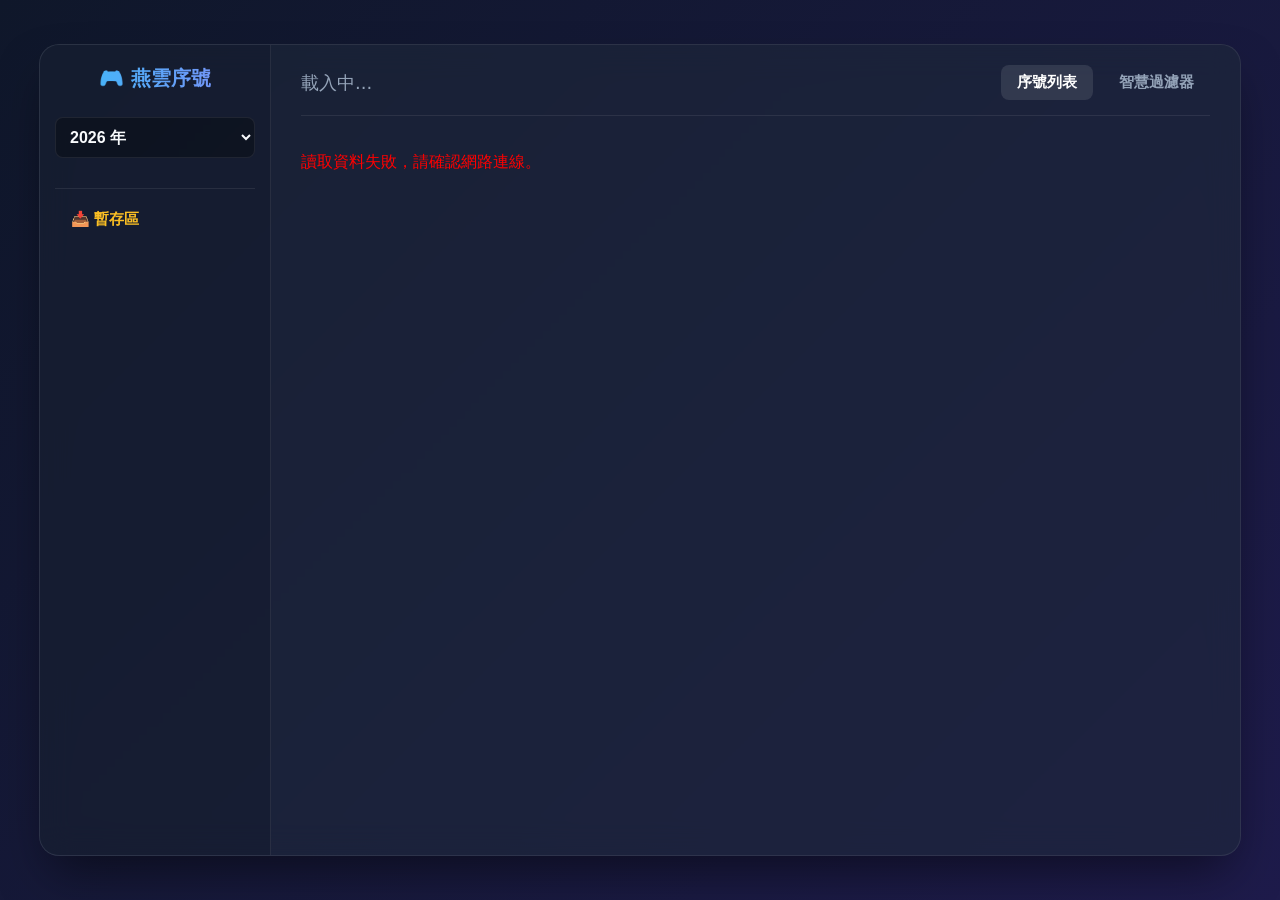
==== commit d2c265f9: "Update index.html" ====
--- a/index.html
+++ b/index.html
@@ -9,16 +9,25 @@
 <body>
 
     <div class="app-container">
+        <!-- 側邊欄 -->
         <aside class="sidebar">
             <div class="brand-title">🎮 燕雲序號</div>
+            
             <select id="yearSelect" class="year-select">
                 <option value="2026">2026 年</option>
                 <option value="2027">2027 年</option>
             </select>
-            <div id="monthList" class="month-list">
-                </div>
+            
+            <!-- 手機版專用：月份與暫存區下拉選單 -->
+            <select id="mobileMonthSelect" class="mobile-month-select"></select>
+
+            <!-- 電腦版專用：直列按鈕 -->
+            <div id="monthList" class="month-list"></div>
+            <hr class="sidebar-divider">
+            <button id="btnStash" class="month-btn stash-btn">📥 暫存區</button>
         </aside>
 
+        <!-- 主內容區 -->
         <main class="main-content">
             <header>
                 <h2 id="currentMonthTitle" class="current-month-title">載入中...</h2>
@@ -28,25 +37,28 @@
                 </div>
             </header>
 
+            <!-- 視圖 1：序號列表 -->
             <div id="viewList" class="view-section active">
                 <div id="keyList" class="key-list"></div>
             </div>
 
+            <!-- 視圖 2：智慧過濾 -->
             <div id="viewAdd" class="view-section">
                 <div class="add-container">
-                    <p class="hint-text">貼上的序號將會自動比對整個資料庫。系統會剔除所有已知序號，並將全新序號加入 <strong><span id="targetMonthText">當前月份</span></strong> 中。</p>
-                    <textarea id="rawInput" placeholder="請在此貼上大量、未經整理的序號..."></textarea>
+                    <!-- 文案改成通俗易懂 -->
+                    <p class="hint-text">請把大量、亂七八糟的序號直接貼在下面。系統會自動幫你挑出「全新」的序號，並把它們安全地放進 <strong>📥 暫存區</strong>，不會弄亂官方的月份列表喔！</p>
+                    <textarea id="rawInput" placeholder="請在此貼上大量序號... (連空白、逗號一起貼也沒關係)"></textarea>
                     
                     <div class="action-row">
-                        <button id="btnProcess" class="btn-large btn-process">✨ 自動比對與過濾</button>
+                        <button id="btnProcess" class="btn-large btn-process">✨ 自動找新序號</button>
                     </div>
 
                     <div id="processResult">
                         <p id="resultMsg" class="status-msg"></p>
-                        <textarea id="cleanOutput" rows="3" readonly placeholder="整理後的全新序號會顯示在這裡..."></textarea>
+                        <textarea id="cleanOutput" rows="3" readonly placeholder="過濾好的新序號會在這裡..."></textarea>
                         <div class="action-row" style="justify-content: flex-end;">
                             <button id="btnExportTxt" class="btn-large btn-export">📄 匯出 TXT</button>
-                            <button id="btnCopyDC" class="btn-large btn-dc">💬 複製給 DC 管理員</button>
+                            <button id="btnCopyDC" class="btn-large btn-dc">💬 複製給 DC</button>
                         </div>
                     </div>
                 </div>
@@ -64,17 +76,17 @@
             let selectedMonth = systemMonth.toString();
 
             let keysDB = {}; 
-            let newlyProcessedKeys = [];
+            let userStashKeys = []; 
             const usedKeys = JSON.parse(localStorage.getItem('myUsedKeys') || '[]');
             const rawGistUrl = "https://gist.githubusercontent.com/AngKuKueh/744a869a1fc16f2f3ce1430549cd5bee/raw/gistfile1.txt"; 
 
             const keyList = document.getElementById("keyList");
             const monthList = document.getElementById("monthList");
+            const mobileMonthSelect = document.getElementById("mobileMonthSelect");
             const yearSelect = document.getElementById("yearSelect");
             const currentMonthTitle = document.getElementById("currentMonthTitle");
-            const targetMonthText = document.getElementById("targetMonthText");
-
-            // 初始化：抓取 Gist
+            const btnStash = document.getElementById("btnStash");
+
             try {
                 const response = await fetch(rawGistUrl);
                 if (!response.ok) throw new Error("讀取失敗");
@@ -82,96 +94,150 @@
                 parseGistData(data);
             } catch (e) {
                 console.error(e);
-                keyList.innerHTML = `<p style="color:red; grid-column: 1/-1;">讀取錯誤</p>`;
-            }
-
-            // 解析 Gist 文字檔邏輯
+                keyList.innerHTML = `<p style="color:red; grid-column: 1/-1;">讀取資料失敗，請確認網路連線。</p>`;
+            }
+
             function parseGistData(text) {
                 const lines = text.split('\n');
                 let parseTarget = `${systemYear}-${systemMonth}`; 
                 
                 if(!keysDB[parseTarget]) keysDB[parseTarget] = [];
-
                 lines.forEach(line => {
                     let trimLine = line.trim();
                     if (trimLine === "") return;
-                    
                     const tagMatch = trimLine.match(/^\[?(\d{4})-(\d{1,2})\]?/);
                     if (tagMatch) {
                         parseTarget = `${tagMatch[1]}-${parseInt(tagMatch[2])}`;
                         if(!keysDB[parseTarget]) keysDB[parseTarget] = [];
                         return; 
                     }
-                    
                     keysDB[parseTarget].push(trimLine);
                 });
-                
                 initUI();
             }
 
-            // 初始化 UI
             function initUI() {
                 if(yearSelect.querySelector(`option[value="${systemYear}"]`)) {
                     yearSelect.value = systemYear;
                 }
                 
-                renderMonthButtons();
+                renderSidebar();
                 updateMainView();
                 
                 yearSelect.addEventListener("change", (e) => {
                     selectedYear = e.target.value;
                     selectedMonth = selectedYear === "2026" ? systemMonth.toString() : "1";
-                    renderMonthButtons();
+                    renderSidebar();
                     updateMainView();
                 });
-            }
-
-            // 渲染左側月份按鈕
-            function renderMonthButtons() {
+
+                // 手機版下拉選單事件
+                mobileMonthSelect.addEventListener("change", (e) => {
+                    selectedMonth = e.target.value;
+                    renderSidebar(); // 讓電腦版的按鈕也同步狀態
+                    updateMainView();
+                    switchTab('list');
+                });
+            }
+
+            function renderSidebar() {
+                // 清空電腦版按鈕與手機版選單
                 monthList.innerHTML = "";
+                mobileMonthSelect.innerHTML = "";
+                
                 for (let m = 1; m <= 12; m++) {
                     if (selectedYear === "2026" && m < 6) continue;
 
+                    // 1. 生成電腦版按鈕
                     const btn = document.createElement("button");
                     btn.className = "month-btn";
                     btn.textContent = `${m} 月份`;
-                    
                     if (m.toString() === selectedMonth) btn.classList.add("active");
-                    
                     btn.addEventListener("click", () => {
                         selectedMonth = m.toString();
-                        renderMonthButtons(); 
-                        updateMainView();     
+                        renderSidebar(); 
+                        updateMainView();  
+                        switchTab('list');
                     });
-                    
                     monthList.appendChild(btn);
-                }
-            }
-
-            // 更新右側序號列表
+
+                    // 2. 生成手機版選項
+                    const opt = document.createElement("option");
+                    opt.value = m.toString();
+                    opt.textContent = `${m} 月份`;
+                    if (m.toString() === selectedMonth) opt.selected = true;
+                    mobileMonthSelect.appendChild(opt);
+                }
+                
+                // 3. 把「暫存區」也加入手機下拉選單最底端
+                const stashOpt = document.createElement("option");
+                stashOpt.value = 'stash';
+                stashOpt.textContent = `📥 暫存區`;
+                if (selectedMonth === 'stash') stashOpt.selected = true;
+                mobileMonthSelect.appendChild(stashOpt);
+
+                // 電腦版暫存區按鈕狀態
+                if (selectedMonth === 'stash') {
+                    btnStash.classList.add("active");
+                } else {
+                    btnStash.classList.remove("active");
+                }
+            }
+
+            btnStash.addEventListener("click", () => {
+                selectedMonth = 'stash';
+                renderSidebar();
+                updateMainView();
+                switchTab('list');
+            });
+
             function updateMainView() {
-                const targetKey = `${selectedYear}-${selectedMonth}`;
-                const currentKeys = keysDB[targetKey] || [];
-                
-                // 💡 標題更新為「數據統計」
-                currentMonthTitle.innerHTML = `📌 本月共收錄 <span>${currentKeys.length}</span> 個序號`;
-                targetMonthText.textContent = `${systemYear}年 ${systemMonth}月`; 
-                
                 keyList.innerHTML = "";
                 
-                if (currentKeys.length === 0) {
-                    keyList.innerHTML = `<p style="color:var(--text-muted); grid-column: 1/-1;">此月份尚無序號。</p>`;
-                    return;
-                }
-                
-                currentKeys.forEach(key => addKeyToDOM(key, false));
-            }
-
-            // 生成 DOM
+                if (selectedMonth === 'stash') {
+                    currentMonthTitle.innerHTML = `📥 暫存區 <span>(${userStashKeys.length} 個)</span>`;
+                    
+                    if (userStashKeys.length === 0) {
+                        keyList.innerHTML = `
+                            <div class="full-width-msg">
+                                <h3 style="color: var(--text-main); margin: 0 0 10px 0; font-size: 20px;">這裡目前空空的！</h3>
+                                <p style="color: var(--text-muted); font-size: 14px; margin-bottom: 25px;">當你使用「智慧過濾器」找出的新序號，都會自動保存在這裡，方便你一次複製或匯出喔。</p>
+                                <button class="btn-large btn-process" onclick="document.getElementById('navBtnAdd').click()">前往智慧過濾器 ✨</button>
+                            </div>
+                        `;
+                        return;
+                    }
+                    
+                    userStashKeys.forEach(key => addKeyToDOM(key, true));
+
+                    const stashActions = document.createElement("div");
+                    stashActions.className = "full-width-actions";
+                    stashActions.innerHTML = `
+                        <button id="btnExportStash" class="btn-large btn-export">📄 匯出 (TXT)</button>
+                        <button id="btnCopyStash" class="btn-large btn-dc">💬 複製給 DC</button>
+                    `;
+                    keyList.appendChild(stashActions);
+
+                    document.getElementById("btnExportStash").addEventListener("click", () => exportData(userStashKeys, "用戶暫存區_新序號"));
+                    document.getElementById("btnCopyStash").addEventListener("click", () => copyDataDC(userStashKeys));
+
+                } else {
+                    const targetKey = `${selectedYear}-${selectedMonth}`;
+                    const currentKeys = keysDB[targetKey] || [];
+                    
+                    currentMonthTitle.innerHTML = `📌 本月收集 <span>${currentKeys.length}</span> 個`;
+                    
+                    if (currentKeys.length === 0) {
+                        keyList.innerHTML = `<p style="color:var(--text-muted); grid-column: 1/-1;">這個月還沒有序號喔。</p>`;
+                        return;
+                    }
+                    currentKeys.forEach(key => addKeyToDOM(key, false));
+                }
+            }
+
             function addKeyToDOM(keyText, isNewTemp = false) {
                 const keyItem = document.createElement("div");
                 keyItem.className = "key-item";
-                
                 const wrapper = document.createElement("div");
                 wrapper.className = "key-input-wrapper";
 
@@ -180,7 +246,7 @@
                     newTag.className = "tag-new";
                     newTag.textContent = "NEW";
                     wrapper.appendChild(newTag);
-                    keyItem.style.borderColor = "rgba(16, 185, 129, 0.5)";
+                    keyItem.style.borderColor = "rgba(251, 191, 36, 0.5)"; 
                 }
 
                 const keyDisplay = document.createElement("input");
@@ -218,7 +284,6 @@
                 keyList.appendChild(keyItem);
             }
 
-            // 視圖切換 
             document.getElementById("navBtnList").addEventListener("click", () => switchTab('list'));
             document.getElementById("navBtnAdd").addEventListener("click", () => switchTab('add'));
 
@@ -237,59 +302,56 @@
                 }
             }
 
-            // 💡 跨月份全域過濾邏輯
             document.getElementById("btnProcess").addEventListener("click", () => {
                 const rawText = document.getElementById("rawInput").value;
-                if (!rawText.trim()) return alert("請先貼上序號！");
-
-                const currentSystemKey = `${systemYear}-${systemMonth}`;
-                if(!keysDB[currentSystemKey]) keysDB[currentSystemKey] = [];
+                if (!rawText.trim()) return alert("請先貼上序號喔！");
 
                 const extractedWords = rawText.split(/[\s,，、；;]+/);
                 let potentialKeys = extractedWords.map(k => k.trim()).filter(k => k.length > 5);
                 let uniqueInputKeys = [...new Set(potentialKeys)];
                 
-                // 取得所有月份的全部已知序號 (打平為一維陣列)
-                const allKnownKeys = Object.values(keysDB).flat();
-                
-                // 嚴格比對：只要出現在任何月份過，通通剔除
-                newlyProcessedKeys = uniqueInputKeys.filter(k => !allKnownKeys.includes(k));
+                const allGistKeys = Object.values(keysDB).flat();
+                const allKnownKeys = [...allGistKeys, ...userStashKeys];
+                
+                let newlyProcessedKeys = uniqueInputKeys.filter(k => !allKnownKeys.includes(k));
                 const duplicateCount = potentialKeys.length - newlyProcessedKeys.length;
 
                 document.getElementById("processResult").style.display = "flex";
+                
                 if (newlyProcessedKeys.length > 0) {
                     document.getElementById("resultMsg").style.color = "var(--success-color)";
-                    document.getElementById("resultMsg").innerHTML = `🎉 成功提取 ${newlyProcessedKeys.length} 個新序號。(全域過濾 ${duplicateCount} 個重複)`;
+                    document.getElementById("resultMsg").innerHTML = `🎉 太棒了！找到 ${newlyProcessedKeys.length} 個全新序號。(幫你過濾了 ${duplicateCount} 個重複的)`;
                     document.getElementById("cleanOutput").value = newlyProcessedKeys.join('\n');
                     
-                    newlyProcessedKeys.forEach(key => keysDB[currentSystemKey].unshift(key));
-                    
-                    if(selectedYear === systemYear.toString() && selectedMonth === systemMonth.toString()) {
+                    newlyProcessedKeys.forEach(key => userStashKeys.unshift(key));
+                    
+                    document.getElementById("btnCopyDC").onclick = () => copyDataDC(newlyProcessedKeys);
+                    document.getElementById("btnExportTxt").onclick = () => exportData(newlyProcessedKeys, "新過濾序號");
+
+                    if (selectedMonth === 'stash') {
                         updateMainView();
-                        const items = keyList.querySelectorAll('.key-item');
-                        for(let i=0; i<newlyProcessedKeys.length; i++) {
-                             items[i].style.borderColor = "rgba(16, 185, 129, 0.5)";
-                        }
                     }
+
                 } else {
                     document.getElementById("resultMsg").style.color = "#fbbf24";
-                    document.getElementById("resultMsg").innerHTML = `⚠️ 無新序號，貼上的內容皆已收錄於資料庫中。`;
+                    document.getElementById("resultMsg").innerHTML = `⚠️ 喔不！你貼的序號我們資料庫都已經有囉。`;
                     document.getElementById("cleanOutput").value = "";
                 }
             });
 
-            // 匯出與複製
-            document.getElementById("btnCopyDC").addEventListener("click", () => {
-                if(newlyProcessedKeys.length === 0) return alert("無序號");
-                navigator.clipboard.writeText(`哈囉！${systemMonth}月份有新的序號：\n\n${newlyProcessedKeys.join('\n')}`).then(() => alert("已複製！"));
-            });
-            document.getElementById("btnExportTxt").addEventListener("click", () => {
-                if(newlyProcessedKeys.length === 0) return alert("無序號");
+            function copyDataDC(dataArray) {
+                if(dataArray.length === 0) return alert("沒有序號可以複製喔");
+                navigator.clipboard.writeText(`哈囉！這裡有剛整理好的新序號：\n\n${dataArray.join('\n')}`).then(() => alert("✅ 已經複製好囉，快去貼上吧！"));
+            }
+
+            function exportData(dataArray, fileNamePrefix) {
+                if(dataArray.length === 0) return alert("沒有序號可以匯出喔");
+                const dateStr = new Date().toISOString().slice(0,10);
                 const a = document.createElement('a');
-                a.href = URL.createObjectURL(new Blob([newlyProcessedKeys.join('\n')]));
-                a.download = `${systemYear}年${systemMonth}月_新序號.txt`;
+                a.href = URL.createObjectURL(new Blob([dataArray.join('\n')]));
+                a.download = `${fileNamePrefix}_${dateStr}.txt`;
                 a.click();
-            });
+            }
         });
     </script>
 </body>
--- a/style.css
+++ b/style.css
@@ -1,4 +1,4 @@
-/* ================== 2026 現代美學 ================== */
+/* ================= 2026 現代美學 ================= */
 :root {
     --bg-gradient: linear-gradient(135deg, #0f172a 0%, #1e1b4b 100%);
     --glass-bg: rgba(30, 41, 59, 0.6);
@@ -59,7 +59,7 @@
     -webkit-text-fill-color: transparent;
 }
 
-.year-select {
+.year-select, .mobile-month-select {
     background: rgba(0, 0, 0, 0.3);
     color: var(--text-main);
     border: 1px solid var(--glass-border);
@@ -71,7 +71,10 @@
     margin-bottom: 15px;
     cursor: pointer;
 }
-.year-select option { background: #1e293b; }
+.year-select option, .mobile-month-select option { background: #1e293b; }
+
+/* 電腦版預設隱藏手機的月份選單 */
+.mobile-month-select { display: none; }
 
 .month-list {
     display: flex;
@@ -95,6 +98,12 @@
 .month-btn:hover:not(:disabled) { background: rgba(255,255,255,0.05); color: var(--text-main); }
 .month-btn.active { background: rgba(14, 165, 233, 0.15); border-color: rgba(14, 165, 233, 0.4); color: white; }
 
+.sidebar-divider { border: 0; border-top: 1px solid var(--glass-border); margin: 15px 0 10px 0; }
+
+.stash-btn { color: #fbbf24; font-weight: bold; }
+.stash-btn:hover:not(:disabled) { background: rgba(251, 191, 36, 0.1); color: #fcd34d; }
+.stash-btn.active { background: rgba(251, 191, 36, 0.15); border-color: rgba(251, 191, 36, 0.4); color: #fbbf24; }
+
 /* 右側主內容區 */
 .main-content {
     flex-grow: 1;
@@ -132,78 +141,42 @@
 .nav-btn:hover { color: var(--text-main); background: rgba(255, 255, 255, 0.05); }
 .nav-btn.active { color: white; background: rgba(255, 255, 255, 0.1); }
 
-.view-section {
-    display: none;
-    flex-direction: column;
-    height: 100%;
-    overflow: hidden;
-    animation: fadeIn 0.3s ease;
-}
+.view-section { display: none; flex-direction: column; height: 100%; overflow: hidden; animation: fadeIn 0.3s ease; }
 .view-section.active { display: flex; }
 
 @keyframes fadeIn { from { opacity: 0; transform: translateY(5px); } to { opacity: 1; transform: translateY(0); } }
 
 /* 視圖 1：序號列表 */
 .key-list {
-    display: grid;
-    grid-template-columns: repeat(3, 1fr);
-    gap: 15px;
-    overflow-y: auto;
-    overflow-x: hidden;
-    align-content: start;
-    padding-right: 10px;
-    padding-bottom: 20px;
+    display: grid; grid-template-columns: repeat(3, 1fr); gap: 15px; overflow-y: auto; overflow-x: hidden;
+    align-content: start; padding-right: 10px; padding-bottom: 20px;
 }
 
 .key-item {
-    display: flex;
-    justify-content: space-between;
-    align-items: center;
-    background: rgba(0, 0, 0, 0.25);
-    padding: 10px 12px;
-    border-radius: 10px;
-    border: 1px solid var(--glass-border);
-    transition: transform 0.2s, border-color 0.2s;
-    width: 100%;
-    box-sizing: border-box;
+    display: flex; justify-content: space-between; align-items: center; background: rgba(0, 0, 0, 0.25);
+    padding: 10px 12px; border-radius: 10px; border: 1px solid var(--glass-border);
+    transition: transform 0.2s, border-color 0.2s; width: 100%; box-sizing: border-box;
 }
 .key-item:hover { transform: translateY(-2px); border-color: rgba(14, 165, 233, 0.5); }
-
 .key-input-wrapper { display: flex; align-items: center; gap: 8px; flex-grow: 1; overflow: hidden; }
-
-.tag-new {
-    font-size: 10px; font-weight: bold; color: #fbbf24;
-    background: rgba(251, 191, 36, 0.2); padding: 3px 6px; border-radius: 4px; flex-shrink: 0;
-}
-
-.key-item input {
-    background: transparent; border: none; color: var(--text-main);
-    font-size: 15px; font-family: 'Courier New', monospace;
-    outline: none; font-weight: bold; letter-spacing: 1px; width: 100%;
-}
-
-.copy-btn {
-    padding: 7px 14px; font-size: 13px; font-weight: bold; cursor: pointer; border: none;
-    border-radius: 6px; color: white; background: linear-gradient(135deg, #0ea5e9, #3b82f6);
-    transition: 0.2s; flex-shrink: 0;
-}
+.tag-new { font-size: 10px; font-weight: bold; color: #fbbf24; background: rgba(251, 191, 36, 0.2); padding: 3px 6px; border-radius: 4px; flex-shrink: 0; }
+.key-item input { background: transparent; border: none; color: var(--text-main); font-size: 15px; font-family: 'Courier New', monospace; outline: none; font-weight: bold; letter-spacing: 1px; width: 100%; }
+.copy-btn { padding: 7px 14px; font-size: 13px; font-weight: bold; cursor: pointer; border: none; border-radius: 6px; color: white; background: linear-gradient(135deg, #0ea5e9, #3b82f6); transition: 0.2s; flex-shrink: 0; }
 .copy-btn:hover { filter: brightness(1.2); }
 .copy-btn.success { background: linear-gradient(135deg, #10b981, #059669); }
 
+.full-width-msg {
+    grid-column: 1 / -1; text-align: center; padding: 50px 20px; background: rgba(0, 0, 0, 0.2);
+    border-radius: 12px; border: 1px dashed rgba(255, 255, 255, 0.15); display: flex; flex-direction: column; align-items: center; justify-content: center;
+}
+.full-width-actions { grid-column: 1 / -1; display: flex; justify-content: flex-end; gap: 15px; margin-top: 10px; padding-top: 20px; border-top: 1px solid var(--glass-border); }
+
 /* 視圖 2：智慧過濾 */
 .add-container { display: flex; flex-direction: column; gap: 15px; height: 100%; }
-.hint-text { color: var(--text-muted); font-size: 14px; margin: 0; }
-
-textarea {
-    width: 100%; flex-grow: 1; background: rgba(0, 0, 0, 0.2);
-    border: 1px solid var(--glass-border); border-radius: 12px;
-    color: var(--text-main); padding: 15px; font-family: monospace;
-    resize: none; outline: none; box-sizing: border-box;
-}
+.hint-text { color: var(--text-muted); font-size: 14px; margin: 0; line-height: 1.5; }
+textarea { width: 100%; flex-grow: 1; background: rgba(0, 0, 0, 0.2); border: 1px solid var(--glass-border); border-radius: 12px; color: var(--text-main); padding: 15px; font-family: monospace; resize: none; outline: none; box-sizing: border-box; }
 textarea:focus { border-color: var(--primary-color); }
-
 .action-row { display: flex; justify-content: space-between; align-items: center; gap: 15px; }
-
 .btn-large { padding: 10px 20px; font-weight: bold; border-radius: 8px; border: none; cursor: pointer; color: white; transition: 0.2s; }
 .btn-process { background: linear-gradient(135deg, #8b5cf6, #6366f1); }
 .btn-process:hover { filter: brightness(1.1); }
@@ -212,31 +185,36 @@
 .btn-dc { background: #5865F2; }
 .btn-dc:hover { filter: brightness(1.1); }
 
-#processResult {
-    display: none; flex-direction: column; gap: 10px;
-    background: rgba(16, 185, 129, 0.1); border: 1px solid rgba(16, 185, 129, 0.3);
-    padding: 15px; border-radius: 12px; animation: fadeIn 0.4s ease;
-}
+#processResult { display: none; flex-direction: column; gap: 10px; background: rgba(16, 185, 129, 0.1); border: 1px solid rgba(16, 185, 129, 0.3); padding: 15px; border-radius: 12px; animation: fadeIn 0.4s ease; }
 .status-msg { margin: 0; font-weight: bold; color: var(--success-color); }
 
-/* 滾動條美化 */
 ::-webkit-scrollbar { width: 8px; height: 8px; }
 ::-webkit-scrollbar-track { background: rgba(0,0,0,0.1); border-radius: 4px; }
 ::-webkit-scrollbar-thumb { background: rgba(255,255,255,0.15); border-radius: 4px; }
 ::-webkit-scrollbar-thumb:hover { background: rgba(255,255,255,0.3); }
 
-/* RWD */
+/* RWD 手機版優化 (重要更新) */
 @media (max-width: 900px) {
-    .app-container { flex-direction: column; }
-    .sidebar { width: 100%; border-right: none; border-bottom: 1px solid var(--glass-border); padding: 15px; flex-direction: row; align-items: center; gap: 15px; overflow-x: auto; }
+    .app-container { flex-direction: column; height: 100dvh; border-radius: 0; width: 100vw; border: none; }
+    
+    .sidebar { width: 100%; border-right: none; border-bottom: 1px solid var(--glass-border); padding: 15px; flex-direction: row; align-items: center; gap: 15px; }
     .brand-title { margin-bottom: 0; font-size: 16px; white-space: nowrap; }
-    .year-select { margin-bottom: 0; }
-    .month-list { flex-direction: row; overflow-x: auto; overflow-y: hidden; }
-    .month-btn { white-space: nowrap; }
+    .year-select { margin-bottom: 0; width: 120px; flex-shrink: 0; }
+    
+    /* 顯示手機版月份下拉，隱藏電腦版按鈕 */
+    .mobile-month-select { display: block; width: 100%; margin-bottom: 0; }
+    .month-list, .sidebar-divider, .stash-btn { display: none !important; }
+    
     .key-list { grid-template-columns: repeat(2, 1fr); }
-}
+    
+    /* 修復頭部擁擠問題：改為上下堆疊 */
+    header { flex-direction: column; align-items: flex-start; gap: 15px; }
+    .nav-links { width: 100%; justify-content: flex-end; }
+}
+
 @media (max-width: 600px) {
     .key-list { grid-template-columns: 1fr; }
     .action-row { flex-direction: column; }
     .btn-large { width: 100%; }
-}
+    .full-width-actions { flex-direction: column; }
+}
